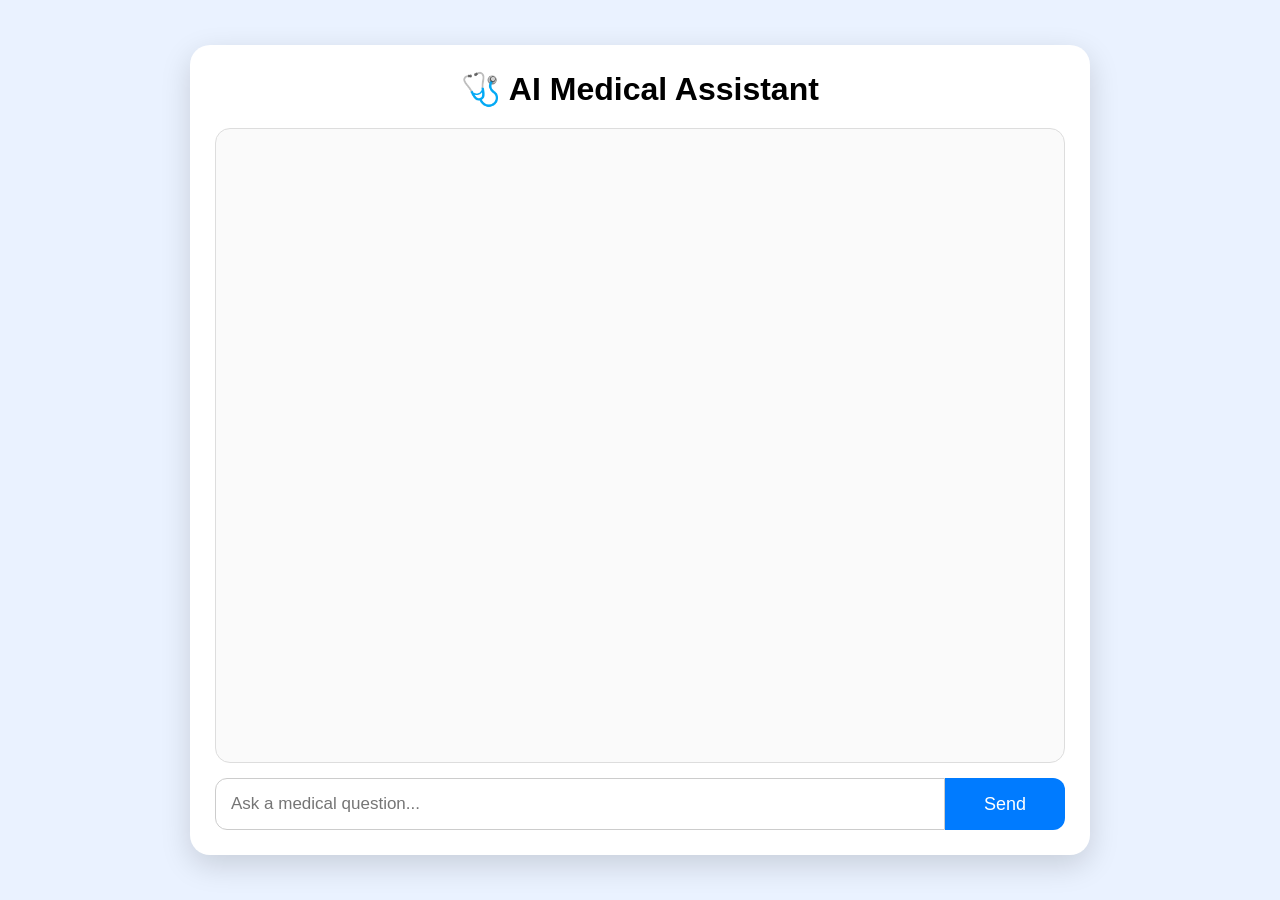
==== templates/index.html @ 58c40670 "half project commit" ====
<!DOCTYPE html>
<html lang="en">

<head>
    <meta charset="UTF-8">
    <meta name="viewport" content="width=device-width, initial-scale=1.0">
    <title>AI Medical Assistant</title>

    <link rel="stylesheet" href="/static/style.css">
</head>

<body>

    <div class="container">

        <h1>🩺 AI Medical Assistant</h1>

        <div id="chat-box"></div>

        <div class="input-area">
            <input
                id="user-input"
                type="text"
                placeholder="Ask a medical question..."
            >

            <button id="send-btn">
                Send
            </button>
        </div>

    </div>

    <script src="/static/script.js"></script>

</body>

</html>
---- static/style.css ----
*{
    margin:0;
    padding:0;
    box-sizing:border-box;
    font-family:Arial, Helvetica, sans-serif;
}

body{
    background:#eaf2ff;
    display:flex;
    justify-content:center;
    align-items:center;
    height:100vh;
}

.container{
    width:900px;
    height:90vh;
    background:white;
    border-radius:20px;
    box-shadow:0 10px 30px rgba(0,0,0,.15);
    padding:25px;
    display:flex;
    flex-direction:column;
}

h1{
    text-align:center;
    margin-bottom:20px;
}

#chat-box{
    flex:1;
    overflow-y:auto;
    border:1px solid #ddd;
    border-radius:15px;
    padding:20px;
    background:#fafafa;
}

/* User Message */

.user{
    background:#007bff;
    color:white;
    padding:12px 16px;
    border-radius:15px 15px 0 15px;
    margin:10px 0;
    width:fit-content;
    max-width:75%;
    margin-left:auto;
    word-wrap:break-word;
}

/* AI Message */

.bot{
    background:white;
    border:1px solid #ddd;
    padding:12px 16px;
    border-radius:15px 15px 15px 0;
    margin:10px 0;
    width:fit-content;
    max-width:75%;
    color:#222;
    line-height:1.7;
    word-wrap:break-word;
}

.input-area{
    display:flex;
    margin-top:15px;
}

#user-input{
    flex:1;
    padding:15px;
    border:1px solid #ccc;
    border-radius:12px 0 0 12px;
    font-size:17px;
    outline:none;
}

#send-btn{
    width:120px;
    border:none;
    background:#007bff;
    color:white;
    font-size:18px;
    cursor:pointer;
    border-radius:0 12px 12px 0;
}

#send-btn:hover{
    background:#0056d2;
}
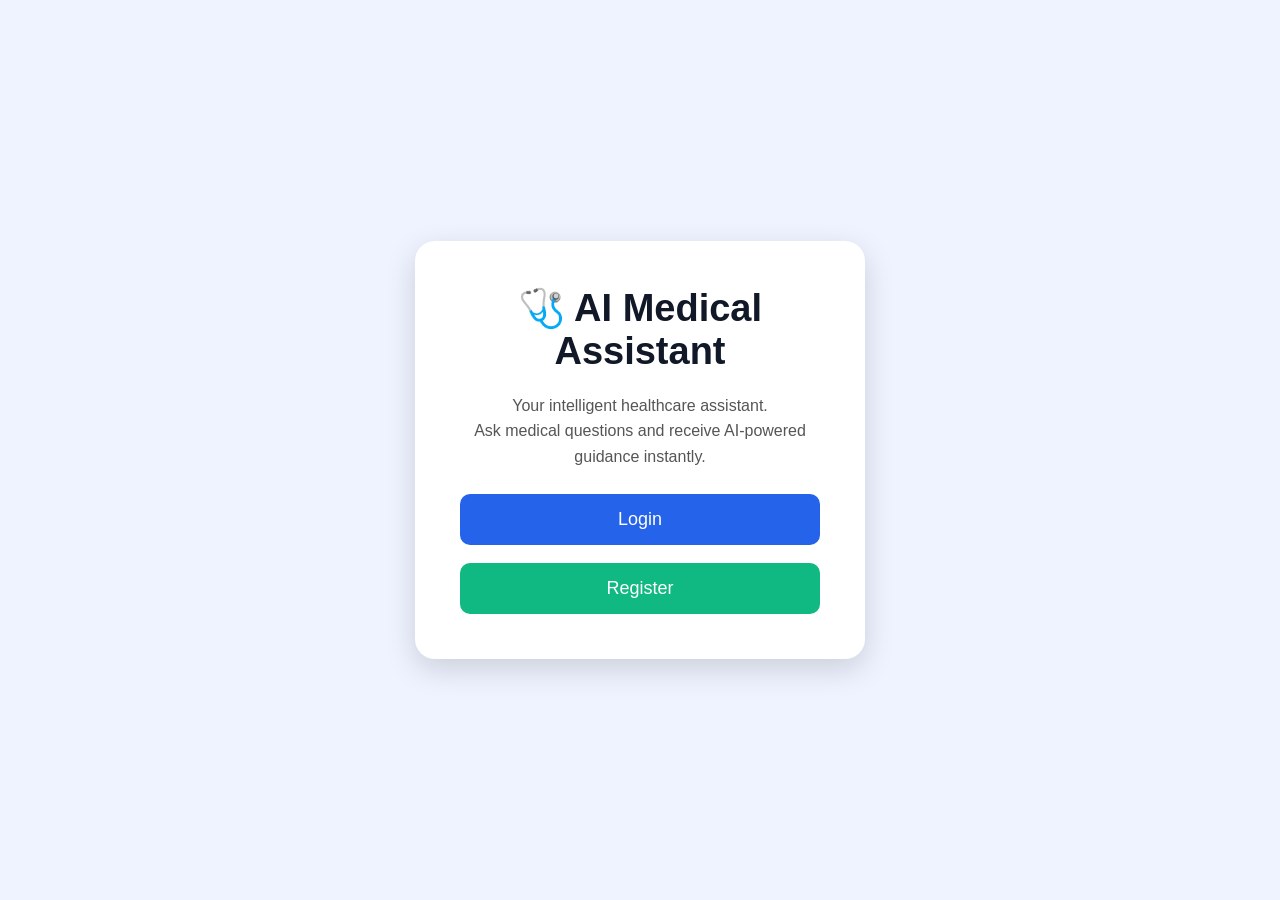
==== commit 19bb2616: "changes in files" ====
--- a/templates/index.html
+++ b/templates/index.html
@@ -1,6 +1,5 @@
 <!DOCTYPE html>
 <html lang="en">
-
 <head>
     <meta charset="UTF-8">
     <meta name="viewport" content="width=device-width, initial-scale=1.0">
@@ -8,31 +7,29 @@
 
     <link rel="stylesheet" href="/static/style.css">
 </head>
-
 <body>
 
-    <div class="container">
+<div class="login-container">
 
-        <h1>🩺 AI Medical Assistant</h1>
+    <h1>🩺 AI Medical Assistant</h1>
 
-        <div id="chat-box"></div>
+    <p style="text-align:center; margin-bottom:25px; color:#555; line-height:1.6;">
+        Your intelligent healthcare assistant.<br>
+        Ask medical questions and receive AI-powered guidance instantly.
+    </p>
 
-        <div class="input-area">
-            <input
-                id="user-input"
-                type="text"
-                placeholder="Ask a medical question..."
-            >
+    <button onclick="window.location.href='/login'">
+        Login
+    </button>
 
-            <button id="send-btn">
-                Send
-            </button>
-        </div>
+    <br><br>
 
-    </div>
+    <button onclick="window.location.href='/register'"
+        style="background:#10b981;">
+        Register
+    </button>
 
-    <script src="/static/script.js"></script>
+</div>
 
 </body>
-
 </html>
--- a/static/style.css
+++ b/static/style.css
@@ -6,70 +6,180 @@
 }
 
 body{
-    background:#eaf2ff;
+    background:#eef3ff;
+    min-height:100vh;
     display:flex;
     justify-content:center;
     align-items:center;
-    height:100vh;
-}
+}
+
+/* ================= CHAT PAGE ================= */
 
 .container{
-    width:900px;
-    height:90vh;
-    background:white;
+    width:1200px;
+    height:92vh;
+    background:#ffffff;
     border-radius:20px;
     box-shadow:0 10px 30px rgba(0,0,0,.15);
+    overflow:hidden;
+    display:flex;
+}
+
+/* Sidebar */
+
+.sidebar{
+    width:280px;
+    background:#1f2937;
+    color:white;
+    padding:20px;
+    display:flex;
+    flex-direction:column;
+}
+
+.sidebar h2{
+    text-align:center;
+    margin-bottom:20px;
+    font-size:24px;
+}
+
+#new-chat-btn{
+    padding:14px;
+    border:none;
+    border-radius:10px;
+    background:#2563eb;
+    color:white;
+    cursor:pointer;
+    font-size:16px;
+    margin-bottom:20px;
+}
+
+#new-chat-btn:hover{
+    background:#1d4ed8;
+}
+#search-chat{
+    width:100%;
+    padding:12px;
+    margin-bottom:18px;
+    border:none;
+    border-radius:10px;
+    outline:none;
+    font-size:15px;
+    background:#334155;
+    color:white;
+}
+
+#search-chat::placeholder{
+    color:#cbd5e1;
+}
+
+#history{
+    flex:1;
+    overflow-y:auto;
+}
+
+/* History */
+
+.history-item{
+    padding:12px;
+    margin-bottom:10px;
+    border-radius:10px;
+    background:#334155;
+    color:white;
+    cursor:pointer;
+    transition:.3s;
+
+    white-space:nowrap;
+    overflow:hidden;
+    text-overflow:ellipsis;
+}
+
+.history-item:hover{
+    background:#475569;
+}
+
+/* Chat Area */
+
+.chat-area{
+    flex:1;
+    display:flex;
+    flex-direction:column;
     padding:25px;
-    display:flex;
-    flex-direction:column;
-}
-
-h1{
-    text-align:center;
+}
+
+.chat-header{
+    display:flex;
+    justify-content:space-between;
+    align-items:center;
     margin-bottom:20px;
 }
+
+.chat-header h2{
+    font-size:32px;
+}
+
+#logout-btn{
+    padding:12px 20px;
+    border:none;
+    border-radius:8px;
+    background:#ef4444;
+    color:white;
+    cursor:pointer;
+}
+
+#logout-btn:hover{
+    background:#dc2626;
+}
+
+/* Chat Box */
 
 #chat-box{
     flex:1;
-    overflow-y:auto;
+    background:#f8fafc;
     border:1px solid #ddd;
     border-radius:15px;
     padding:20px;
-    background:#fafafa;
+    overflow-y:auto;
+
+    display:flex;
+    flex-direction:column;
 }
 
 /* User Message */
 
 .user{
-    background:#007bff;
-    color:white;
-    padding:12px 16px;
-    border-radius:15px 15px 0 15px;
-    margin:10px 0;
-    width:fit-content;
+    align-self:flex-end;
+    max-width:70%;
+    background:linear-gradient(135deg,#2563eb,#3b82f6);
+    color:#fff;
+    padding:14px 18px;
+    margin:12px 0;
+    border-radius:20px 20px 5px 20px;
+    line-height:1.7;
+    box-shadow:0 4px 15px rgba(37,99,235,.25);
+    animation:fadeUp .25s ease;
+}
+
+/* AI Message */
+
+.bot{
+    align-self:flex-start;
     max-width:75%;
-    margin-left:auto;
-    word-wrap:break-word;
-}
-
-/* AI Message */
-
-.bot{
-    background:white;
-    border:1px solid #ddd;
-    padding:12px 16px;
-    border-radius:15px 15px 15px 0;
-    margin:10px 0;
-    width:fit-content;
-    max-width:75%;
+    background:#ffffff;
     color:#222;
-    line-height:1.7;
-    word-wrap:break-word;
-}
+    padding:14px 18px;
+    margin:12px 0;
+    border-radius:20px 20px 20px 5px;
+    border:1px solid #e5e7eb;
+    line-height:1.8;
+    box-shadow:0 4px 15px rgba(0,0,0,.06);
+    animation:fadeUp .25s ease;
+}
+
+/* Input */
 
 .input-area{
     display:flex;
-    margin-top:15px;
+    margin-top:20px;
 }
 
 #user-input{
@@ -77,20 +187,174 @@
     padding:15px;
     border:1px solid #ccc;
     border-radius:12px 0 0 12px;
+    outline:none;
+    font-size:16px;
+}
+
+#send-btn{
+    width:160px;
+    border:none;
+    background:#2563eb;
+    color:white;
+    font-size:18px;
+    cursor:pointer;
+    border-radius:0 12px 12px 0;
+}
+
+#send-btn:hover{
+    background:#1d4ed8;
+}
+
+/* ================= LOGIN PAGE ================= */
+
+.login-container{
+    width:420px;
+    background:white;
+    padding:40px;
+    border-radius:20px;
+    box-shadow:0 10px 30px rgba(0,0,0,.15);
+}
+
+.login-container h1{
+    text-align:center;
+    margin-bottom:30px;
+}
+
+.login-container input{
+    width:100%;
+    padding:14px;
+    margin-bottom:18px;
+    border:1px solid #ccc;
+    border-radius:10px;
+    font-size:16px;
+}
+
+.login-container button{
+    width:100%;
+    padding:14px;
+    border:none;
+    border-radius:10px;
+    background:#2563eb;
+    color:white;
     font-size:17px;
-    outline:none;
-}
-
-#send-btn{
-    width:120px;
-    border:none;
-    background:#007bff;
+    cursor:pointer;
+}
+
+.login-container button:hover{
+    background:#1d4ed8;
+}
+
+.login-container p{
+    margin-top:15px;
+    text-align:center;
+    color:red;
+}
+
+/* ================= REGISTER PAGE ================= */
+
+.login-container{
+    width:420px;
+    background:white;
+    padding:40px;
+    border-radius:20px;
+    box-shadow:0 10px 30px rgba(0,0,0,.15);
+}
+
+.login-container h1{
+    text-align:center;
+    margin-bottom:30px;
+}
+
+.login-container input{
+    width:100%;
+    padding:14px;
+    margin-bottom:18px;
+    border:1px solid #ccc;
+    border-radius:10px;
+    font-size:16px;
+}
+
+.login-container button{
+    width:100%;
+    padding:14px;
+    border:none;
+    border-radius:10px;
+    background:#2563eb;
+    color:white;
+    font-size:17px;
+    cursor:pointer;
+}
+
+.login-container button:hover{
+    background:#1d4ed8;
+}
+
+.login-container p{
+    margin-top:15px;
+    text-align:center;
+    color:red;
+}
+
+.time{
+    font-size:11px;
+    opacity:.75;
+    text-align:right;
+    margin-top:8px;
+}
+
+.bot .time{
+    color:#777;
+}
+
+@keyframes fadeUp{
+
+    from{
+        opacity:0;
+        transform:translateY(12px);
+    }
+
+    to{
+        opacity:1;
+        transform:translateY(0);
+    }
+
+}
+
+.login-container{
+
+    width:450px;
+    background:white;
+    padding:45px;
+    border-radius:20px;
+    box-shadow:0 10px 30px rgba(0,0,0,.15);
+    text-align:center;
+
+}
+
+.login-container h1{
+
+    font-size:38px;
+    margin-bottom:20px;
+    color:#111827;
+
+}
+
+.login-container button{
+
+    width:100%;
+    padding:15px;
+    border:none;
+    border-radius:10px;
+    background:#2563eb;
     color:white;
     font-size:18px;
     cursor:pointer;
-    border-radius:0 12px 12px 0;
-}
-
-#send-btn:hover{
-    background:#0056d2;
+    transition:.3s;
+
+}
+
+.login-container button:hover{
+
+    transform:translateY(-2px);
+
 }
